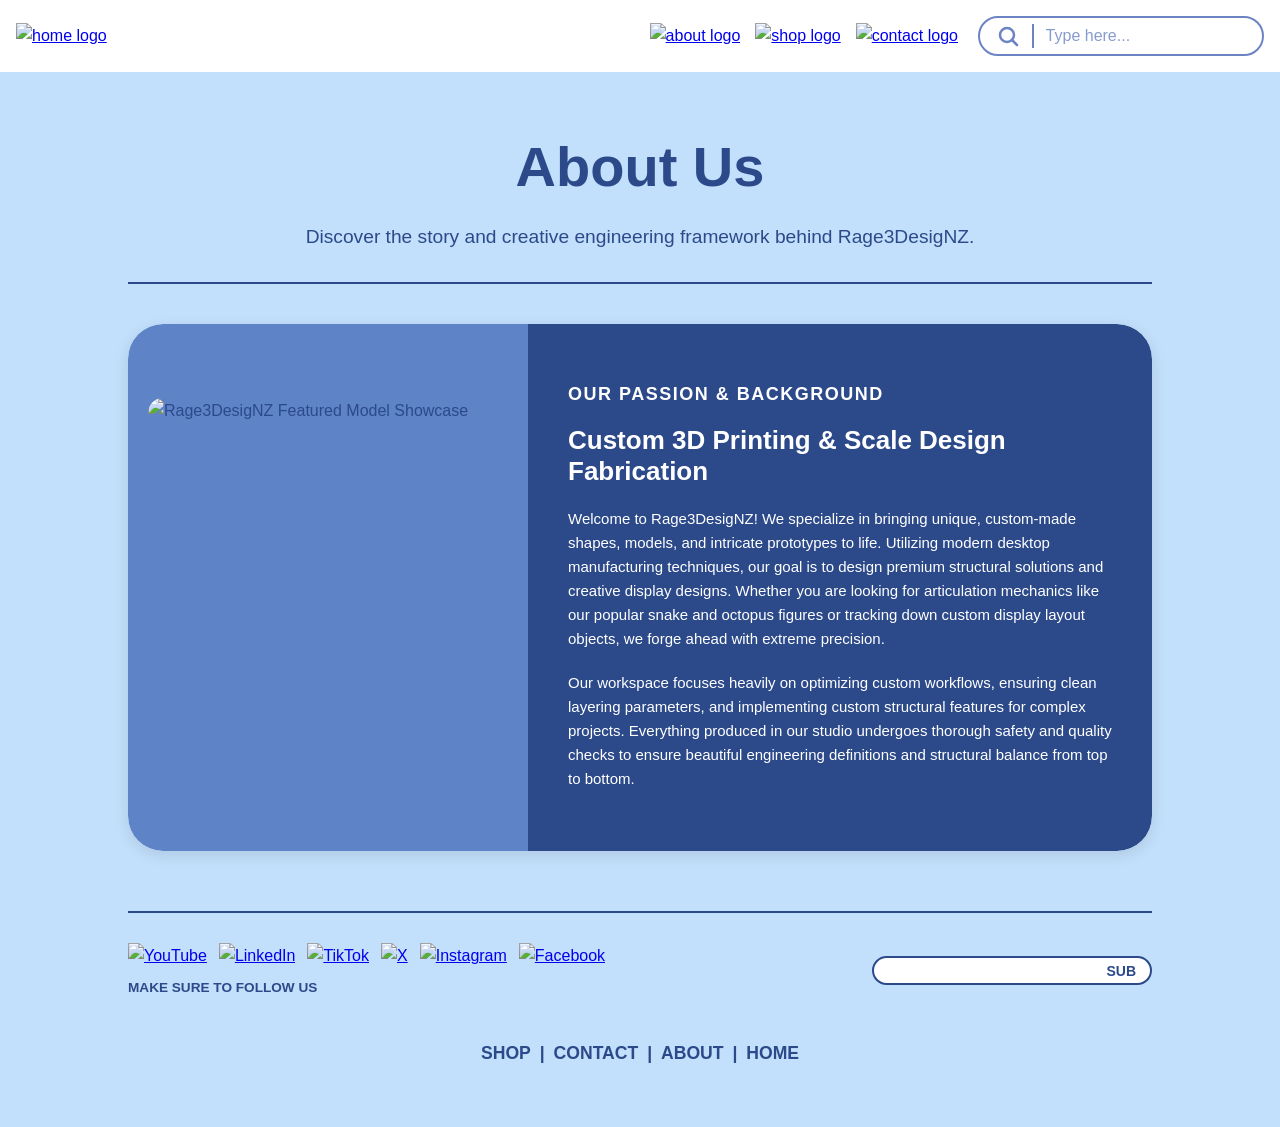
==== term 3/about.html @ 37dd1c23 "Add files via upload" ====
<!DOCTYPE html>
<html lang="en">
<head>
    <meta charset="UTF-8">
    <meta name="viewport" content="width=device-width, initial-scale=1.0">
    <title>About Us - Rage3DesigNZ</title>
    <link rel="stylesheet" href="about.css">
    <link rel="icon" type="image/x-icon" href="Images/logo.jpg">
</head>
<body>

    <!-- Navigation bar -->
    <div class="header_page">
        <div class="logo">
            <a href="index.html"><img src="Images/logo.jpg" alt="home logo" width="180" height="43"></a>
        </div>
        <div class="navbar">
            <!-- About link with hover effect -->
            <a href="about.html" class="hover-trigger">
                <img src="Images/about.jpg" class="default-img" alt="about logo" width="87" height="27">
                <img src="Images/Aboutonhover.jpg" class="hover-img" alt="about hover logo" width="87" height="27">
            </a>
            <!-- Shop link with hover effect -->
            <a href="shop.html" class="hover-trigger">
                <img src="Images/shop.jpg" class="default-img" alt="shop logo" width="87" height="27">
                <img src="Images/Shoponhover.jpg" class="hover-img" alt="shop hover logo" width="87" height="27">
            </a>
            <!-- Contact link with hover effect -->
            <a href="contact.html" class="hover-trigger">
                <img src="Images/contact.jpg" class="default-img" alt="contact logo" width="101" height="27">
                <img src="Images/Contactonhover.jpg" class="hover-img" alt="contact hover logo" width="101" height="27">
            </a>
        </div>
        <!-- Search bar -->
        <form action="/search" method="GET" class="search-bar">
            <button type="submit" aria-label="Search">
                <svg viewBox="0 0 24 24" width="24" height="24">
                    <circle cx="11" cy="11" r="7" stroke="#6C84C4" stroke-width="2.5" fill="none"/>
                    <line x1="16" y1="16" x2="21" y2="21" stroke="#6C84C4" stroke-width="2.5" stroke-linecap="round"/>
                </svg>
            </button>
            <div class="divider"></div>
            <input type="text" name="q" placeholder="Type here...">
        </form>
    </div>

    <!-- Main About Header -->
    <div class="mainheader">
        <h1>About Us</h1>
        <p class="about-hero-subtitle">Discover the story and creative engineering framework behind Rage3DesigNZ.</p>
    </div>

    <!-- Separator Line -->
    <hr class="blue-divider">

    <!-- About Main Content Block -->
    <main class="about-main-wrapper">
        <section class="section-content-container">
            <!-- Left Side: Graphic / Showcase Image Element -->
            <div class="image-container">
                <img class="dinosaur-image" src="images/dinosaur.png" alt="Rage3DesigNZ Featured Model Showcase">
            </div>
            
            <!-- Right Side: Content Box Elements -->
            <div class="text-container">
                <h2 class="latest-released-title">OUR PASSION & BACKGROUND</h2>
                
                <div class="jumbo-title-container">
                    <h3 class="jumbo-title-text">Custom 3D Printing & Scale Design Fabrication</h3>
                </div>

                <p class="paragraph-text">
                    Welcome to Rage3DesigNZ! We specialize in bringing unique, custom-made shapes, models, and intricate prototypes to life. Utilizing modern desktop manufacturing techniques, our goal is to design premium structural solutions and creative display designs. Whether you are looking for articulation mechanics like our popular snake and octopus figures or tracking down custom display layout objects, we forge ahead with extreme precision.
                </p>

                <p class="paragraph-text">
                    Our workspace focuses heavily on optimizing custom workflows, ensuring clean layering parameters, and implementing custom structural features for complex projects. Everything produced in our studio undergoes thorough safety and quality checks to ensure beautiful engineering definitions and structural balance from top to bottom.
                </p>
            </div>
        </section>
    </main>

    <!-- Footer System Layout Link Blocks -->
    <div class="shop-footer">
        <div class="footer-top-row">
            <div class="social-block">
                <div class="social-links-grid">
                    <a href="#"><img src="images/youtube.png" alt="YouTube"></a>
                    <a href="#"><img src="images/linkedin.png" alt="LinkedIn"></a>
                    <a href="#"><img src="images/tiktok.png" alt="TikTok"></a>
                    <a href="#"><img src="images/x.png" alt="X"></a>
                    <a href="#"><img src="images/instagram.png" alt="Instagram"></a>
                    <a href="#"><img src="images/facebook.png" alt="Facebook"></a>
                </div>
                <span class="follow-notice">MAKE SURE TO FOLLOW US</span>
            </div>
            
            <div class="newsletter-block">
                <form action="/subscribe" method="POST" class="sub-bar-wrapper">
                    <input type="email" name="email" class="sub-field-input">
                    <button type="submit" class="sub-submit-btn">SUB</button>
                </form>
            </div>
        </div>

        <div class="footer-nav-links">
            <a href="shop.html">SHOP</a> | 
            <a href="contact.html">CONTACT</a> | 
            <a href="about.html">ABOUT</a> | 
            <a href="index.html">HOME</a>
        </div>
    </div>

</body>
</html>
---- term 3/about.css ----
* {
    box-sizing: border-box; 
    margin: 0;
    padding: 0;
}

body {
    font-family: Arial, sans-serif;
    line-height: 1.6;
    color: #2c4a8a;
    background: #c2dffb;
    padding: 0 0 50px 0;
}

p {
    color: white;
}

.header_page {
    display: flex;
    align-items: center;
    justify-content: space-between;
    padding: 1rem;
    background-color: white;
    color: white;
}

.navbar {
    display: flex;
    gap: 15px;
    margin-left: auto;
    margin-right: 20px;
}

.hover-trigger .hover-img {
    display: none;
}

.hover-trigger:hover .default-img {
    display: none;
}
.hover-trigger:hover .hover-img {
    display: inline-block;
}

.search-bar {
    display: inline-flex;
    align-items: center;
    border: 2px solid #6C84C4; 
    border-radius: 50px;       
    padding: 6px 16px;
    background: #fff;
    max-width: 300px;
}
.search-bar button {
    background: none;
    border: none;
    cursor: pointer;
    padding: 0;
    display: flex;
    align-items: center;
    justify-content: center;
}
.search-bar button:hover svg {
    opacity: 0.7;
}
.search-bar .divider {
    width: 2px;
    height: 24px;              
    background-color: #6C84C4;
    margin: 0 12px;
}
.search-bar input {
    border: none;
    outline: none;             
    font-size: 16px;
    color: #6C84C4 ;
    width: 100%;
}
.search-bar input::placeholder {
    color: #6C84C4;
    opacity: 0.8;
}

.mainheader {
    text-align: center;
    margin-top: 50px;
    padding: 0 20px;
}

h1 {
    font-size: 3.5rem;
    color: #2c4a8a;
}

.about-hero-subtitle {
    margin-top: 10px;
    color: #2c4a8a;
    font-size: 1.2rem;
    font-weight: 500;
}

.blue-divider {
    border: none;             
    height: 2px;              
    background-color: #2c4a8a; 
    margin: 30px auto;        
    width: 80%;              
}

.about-main-wrapper {
    width: 80%;
    margin: 40px auto;
}

.section-content-container {
    display: grid;
    grid-template-columns: 400px 1fr;
    align-items: center;
    box-shadow: 0 4px 15px rgba(0, 0, 0, 0.1);
    border-radius: 35px;
    overflow: hidden;
}

.image-container {
    background-color: #5e83c6;
    border: none;
    border-radius: 35px 0 0 35px; 
    height: 100%;
    padding: 20px;
    display: flex;
    align-items: center;
    justify-content: center;
}

.dinosaur-image {
    height: 380px;
    width: 100%;
    object-fit: cover;
    border-radius: 15px;
}

.text-container {
    background-color:  #2c4a8a;
    border: none;
    border-top-right-radius: 35px;
    border-bottom-right-radius: 35px;
    padding-left: 40px;
    padding-right: 40px;
    padding-top: 60px;
    padding-bottom: 60px;
    display: flex;
    flex-direction: column;
    gap: 20px;
    height: 100%;
    justify-content: center;
}

.latest-released-title {
    font-family: Arial, sans-serif;
    font-weight: bolder;
    color: white;
    font-size: 18px;
    line-height: normal;
    letter-spacing: 1.5px;
    margin: 0;
    padding: 0;
}

.jumbo-title-container {
    display: flex;
    flex-direction: row;
    gap: 40px;
    align-items: center;
}

.jumbo-title-text {
    font-family: Arial, sans-serif;
    font-weight: bolder;
    color: white;
    font-size: 26px;
    line-height: normal;
    letter-spacing: normal;
    margin: 0;
    padding: 0;
}

.paragraph-text {
    font-family: Arial, sans-serif;
    font-weight: normal;
    color: white;
    font-size: 15px;
    line-height: 1.6;
    letter-spacing: normal;
    margin: 0;
    padding: 0;
}

.shop-footer {
    width: 80%;
    margin: 60px auto 10px auto;
    border-top: 2px solid #2c4a8a;
    padding-top: 30px;
}

.footer-top-row {
    display: flex;
    justify-content: space-between;
    align-items: center;
    margin-bottom: 40px;
}

.social-block {
    display: flex;
    flex-direction: column;
    gap: 8px;
}

.social-links-grid {
    display: flex;
    gap: 12px;
}

.social-links-grid img {
    width: 28px;
    height: 28px;
}

.follow-notice {
    font-size: 0.85rem;
    font-weight: bold;
    color: #2c4a8a;
}

.sub-bar-wrapper {
    display: flex;
    align-items: center;
    border: 2px solid #2c4a8a;
    border-radius: 50px;
    background: #fff;
    padding: 4px 6px 4px 16px;
    width: 280px;
}

.sub-field-input {
    border: none;
    outline: none;
    color: #2c4a8a;
    font-size: 15px;
    width: 100%;
}

.sub-submit-btn {
    background: none;
    border: none;
    color: #2c4a8a;
    font-weight: bold;
    cursor: pointer;
    font-size: 14px;
    padding-right: 8px;
}

.footer-nav-links {
    text-align: center;
    font-weight: bold;
    font-size: 1.1rem;
    color: #2c4a8a;
}

.footer-nav-links a {
    color: #2c4a8a;
    text-decoration: none;
    margin: 0 4px;
}

.footer-nav-links a:hover {
    text-decoration: underline;
}

@media (max-width: 992px) {
    .section-content-container {
        grid-template-columns: 1fr;
    }
    .image-container {
        border-radius: 35px 35px 0 0;
        padding: 30px 20px 10px 20px;
    }
    .text-container {
        border-radius: 0 0 35px 35px;
        padding: 40px 30px;
    }
    .dinosaur-image {
        height: 300px;
    }
    .footer-top-row {
        flex-direction: column;
        gap: 25px;
        text-align: center;
    }
}
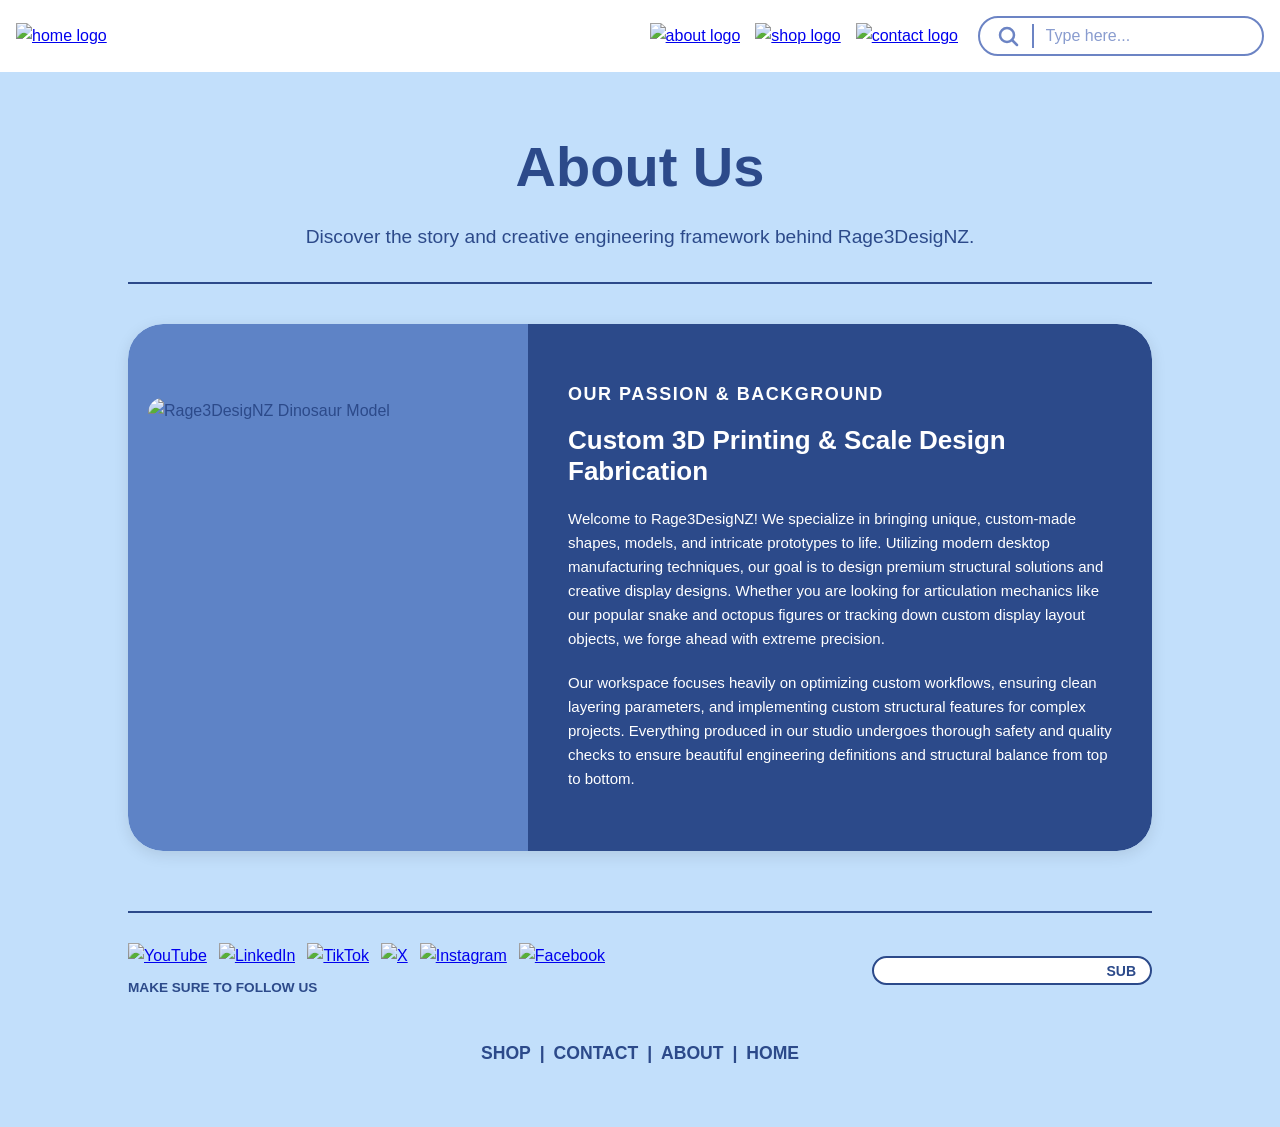
==== commit 8eb41e8a: "Add files via upload" ====
--- a/term 3/about.html
+++ b/term 3/about.html
@@ -58,7 +58,7 @@
         <section class="section-content-container">
             <!-- Left Side: Graphic / Showcase Image Element -->
             <div class="image-container">
-                <img class="dinosaur-image" src="images/dinosaur.png" alt="Rage3DesigNZ Featured Model Showcase">
+                <img class="dinosaur-image" src="images/dino.png" alt="Rage3DesigNZ Dinosaur Model">
             </div>
             
             <!-- Right Side: Content Box Elements -->
